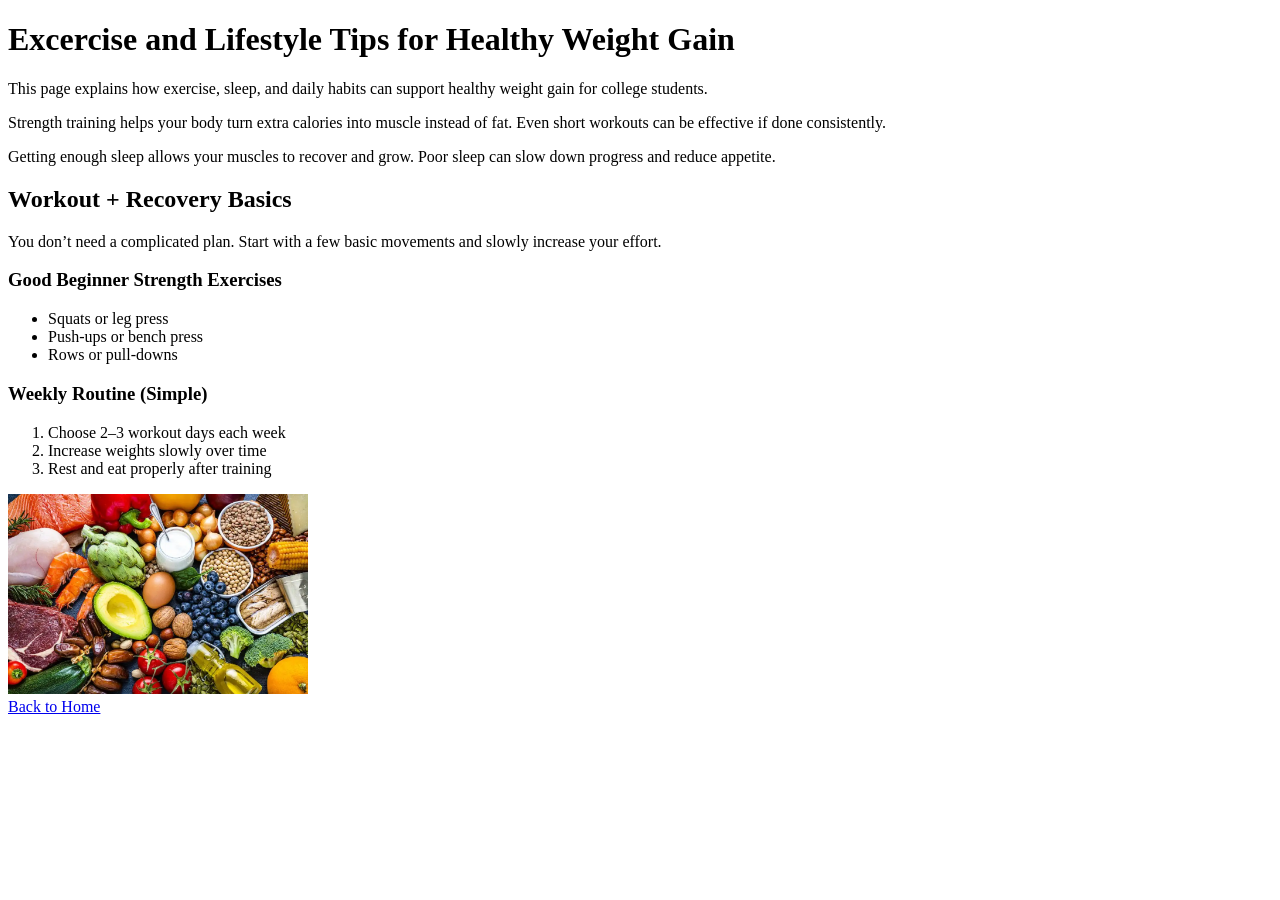
==== page2.html @ 1ef4fbcf "Healthy Weight Gain For College Students" ====
<!DOCTYPE html>
<html lang="en">
<head>
  <meta charset="UTF-8">
  <meta name="viewport" content="width=device-width, initial-scale=1.0">
  <title>Healthy Weight Gain - Page 2</title>
</head>
<body>

    <!-- Header contains the page title and a brief introduction -->

  <header>
    <h1>Excercise and Lifestyle Tips for Healthy Weight Gain</h1>
    <p>
      This page explains how exercise, sleep, and daily habits can support healthy weight gain for college students.
    </p>
  </header>
    <!-- Main section holds the primary educational content of the page -->

  <main>
    <p>
      Strength training helps your body turn extra calories into muscle instead of fat. Even short workouts can be effective if done consistently.
    </p>

    <p>
      Getting enough sleep allows your muscles to recover and grow. Poor sleep can slow down progress and reduce appetite.
    </p>

    <!-- Section groups related workout and recovery tips -->

    <section>
      <h2>Workout + Recovery Basics</h2>
      <p>
        You don’t need a complicated plan. Start with a few basic movements and slowly increase your effort.
      </p>

    <!-- Unordered list highlights common exercises -->

      <h3>Good Beginner Strength Exercises</h3>
      <ul>
        <li>Squats or leg press</li>
        <li>Push-ups or bench press</li>
        <li>Rows or pull-downs</li>
      </ul>
      
    <!-- Ordered list presents steps in a logical order -->

      <h3>Weekly Routine (Simple)</h3>
      <ol>
        <li>Choose 2–3 workout days each week</li>
        <li>Increase weights slowly over time</li>
        <li>Rest and eat properly after training</li>
      </ol>

    <!-- Image visually supports the topic of healthy weight gain -->

      <img src="images/cover.webp" alt="Healthy foods for weight gain" width="300">
    </section>
  </main>
  
  <!-- Footer contains navigation back to the home page -->

  <footer>
    <a href="index.html">Back to Home</a>
  </footer>

</body>
</html>
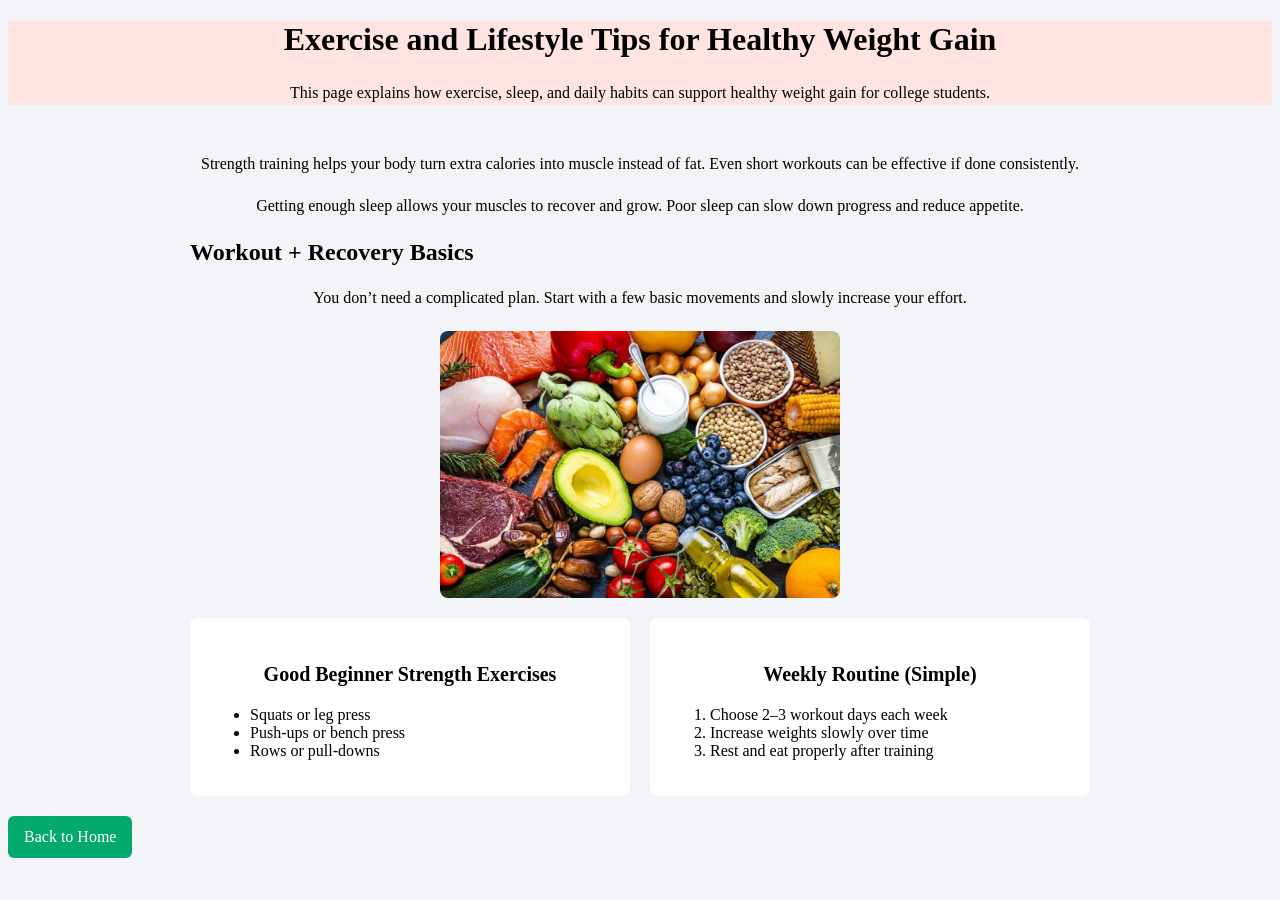
==== commit afbac569: "Added styles for main page layout and Flexbox" ====
--- a/page2.html
+++ b/page2.html
@@ -4,64 +4,73 @@
   <meta charset="UTF-8">
   <meta name="viewport" content="width=device-width, initial-scale=1.0">
   <title>Healthy Weight Gain - Page 2</title>
+  <link rel="stylesheet" href="./css/style.css" />
+
 </head>
 <body>
 
     <!-- Header contains the page title and a brief introduction -->
 
-  <header>
-    <h1>Excercise and Lifestyle Tips for Healthy Weight Gain</h1>
+  <header id="main-page-header2">
+    <h1>Exercise and Lifestyle Tips for Healthy Weight Gain</h1>
     <p>
       This page explains how exercise, sleep, and daily habits can support healthy weight gain for college students.
     </p>
   </header>
     <!-- Main section holds the primary educational content of the page -->
 
-  <main>
+  <main id="page2-content">
     <p>
       Strength training helps your body turn extra calories into muscle instead of fat. Even short workouts can be effective if done consistently.
     </p>
 
-    <p>
+    <p class="intro-text">
       Getting enough sleep allows your muscles to recover and grow. Poor sleep can slow down progress and reduce appetite.
     </p>
 
     <!-- Section groups related workout and recovery tips -->
 
-    <section>
+    <section id="workout-section">
       <h2>Workout + Recovery Basics</h2>
-      <p>
+      <p class ="intro-text">
         You don’t need a complicated plan. Start with a few basic movements and slowly increase your effort.
       </p>
+    
+    <!--Image visually supports the topic of health weight gain-->
+    <div class ="image-wrapper">
+      <img src="images/cover.webp" alt="Healthy foods for weight gain" width="400">
+    </div>  
 
-    <!-- Unordered list highlights common exercises -->
-
-      <h3>Good Beginner Strength Exercises</h3>
+    <!-- Flexbox wrapper to match Resource #3 style (optional but helps consistency) -->
+      <div id="workout_wrapper">
+        <section class="content-box" id="exercise-list">
+          <p class="subheader">Good Beginner Strength Exercises</p>
       <ul>
         <li>Squats or leg press</li>
         <li>Push-ups or bench press</li>
         <li>Rows or pull-downs</li>
       </ul>
+    </section>
+
+    <section class="content-box" id="routine-list">
       
     <!-- Ordered list presents steps in a logical order -->
-
-      <h3>Weekly Routine (Simple)</h3>
+      <p class="subheader">Weekly Routine (Simple)</p>
       <ol>
         <li>Choose 2–3 workout days each week</li>
         <li>Increase weights slowly over time</li>
         <li>Rest and eat properly after training</li>
       </ol>
 
-    <!-- Image visually supports the topic of healthy weight gain -->
-
-      <img src="images/cover.webp" alt="Healthy foods for weight gain" width="300">
     </section>
-  </main>
+  </div>
+</section>
+</main>
   
   <!-- Footer contains navigation back to the home page -->
 
-  <footer>
-    <a href="index.html">Back to Home</a>
+  <footer id="main-footer-2">
+    <a href="index.html" class="button-link">Back to Home</a>
   </footer>
 
 </body>
--- a/css/style.css
+++ b/css/style.css
@@ -0,0 +1,34 @@
+/* Page background + font */
+body { background-color: #f2f4f7; }
+header { background-color: mistyrose; text-align: center; }
+h3 { font-size: 24px; text-align: center; }
+p {line-height: 1.6;margin-bottom: 16px;text-align: center; }
+header p {max-width: 700px;margin: 10px auto;}
+img { border-radius: 8px; display: block; margin: 0 auto; }
+
+
+/* ID selectors */
+main {max-width: 900px;margin: 0 auto;padding: 20px;}
+#habits-section { max-width: 1000px; margin: 0 auto; }
+#main-footer, #main-footer2  { text-align: center; padding: 20px; }
+
+/* Class selectors */
+.content-box { background: white; padding: 20px; border-radius: 8px;}
+.image-wrapper {display: flex;justify-content: center;margin: 20px 0;}
+.intro-text { text-align: center; max-width: 800px; margin: 10px auto; }
+.subheader { font-weight: bold; font-size: 20px; text-align: center; }
+
+.button-link {
+  background-color: #04AA6D;
+  color: white;
+  padding: 12px 16px;
+  text-decoration: none;
+  display: inline-block;
+  border-radius: 6px;
+}
+
+
+/*Flexbox layout for two boxes*/
+.flex-container {display: flex;gap: 20px;max-width: 900px;margin: 0 auto;justify-content: center;}
+#workout_wrapper {display: flex;gap: 20px;}
+#exercise-list,#routine-list {flex: 1;}
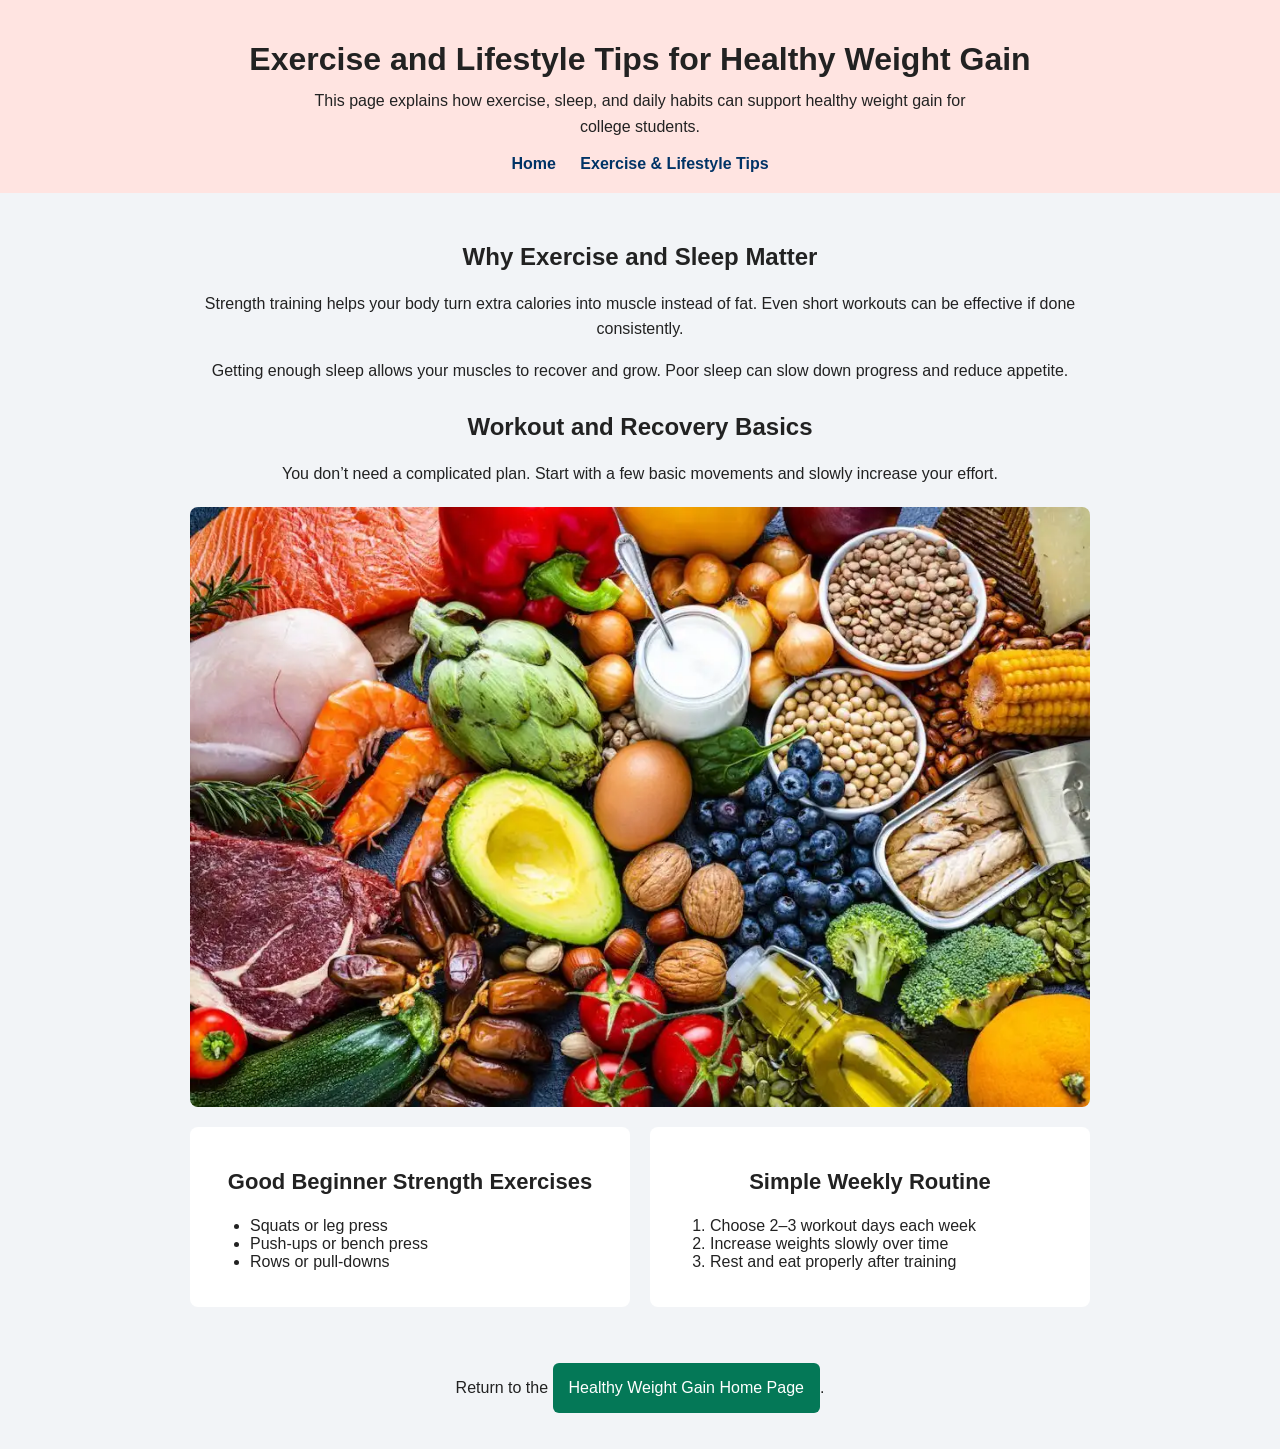
==== commit 7da12dea: "Add responsive media query and improve accessibility styling" ====
--- a/page2.html
+++ b/page2.html
@@ -3,74 +3,95 @@
 <head>
   <meta charset="UTF-8">
   <meta name="viewport" content="width=device-width, initial-scale=1.0">
-  <title>Healthy Weight Gain - Page 2</title>
+  <title>Healthy Weight Gain - Exercise and Lifestyle</title>
   <link rel="stylesheet" href="./css/style.css" />
+</head>
 
-</head>
 <body>
 
-    <!-- Header contains the page title and a brief introduction -->
+  <!-- Skip link for accessibility -->
+  <a class="skip-link" href="#main-content">Skip to main content</a>
 
+  <!-- Header -->
   <header id="main-page-header2">
     <h1>Exercise and Lifestyle Tips for Healthy Weight Gain</h1>
     <p>
       This page explains how exercise, sleep, and daily habits can support healthy weight gain for college students.
     </p>
+
+    <!-- Navigation -->
+    <nav aria-label="Primary Navigation">
+      <a href="index.html">Home</a>
+      <a href="page2.html">Exercise & Lifestyle Tips</a>
+    </nav>
   </header>
-    <!-- Main section holds the primary educational content of the page -->
 
-  <main id="page2-content">
-    <p>
-      Strength training helps your body turn extra calories into muscle instead of fat. Even short workouts can be effective if done consistently.
-    </p>
+  <!-- Main Content -->
+  <main id="main-content">
 
-    <p class="intro-text">
-      Getting enough sleep allows your muscles to recover and grow. Poor sleep can slow down progress and reduce appetite.
-    </p>
+    <section>
+      <h2>Why Exercise and Sleep Matter</h2>
 
-    <!-- Section groups related workout and recovery tips -->
+      <p>
+        Strength training helps your body turn extra calories into muscle instead of fat.
+        Even short workouts can be effective if done consistently.
+      </p>
+
+      <p>
+        Getting enough sleep allows your muscles to recover and grow.
+        Poor sleep can slow down progress and reduce appetite.
+      </p>
+    </section>
 
     <section id="workout-section">
-      <h2>Workout + Recovery Basics</h2>
-      <p class ="intro-text">
-        You don’t need a complicated plan. Start with a few basic movements and slowly increase your effort.
+
+      <h2>Workout and Recovery Basics</h2>
+
+      <p>
+        You don’t need a complicated plan. Start with a few basic movements
+        and slowly increase your effort.
       </p>
-    
-    <!--Image visually supports the topic of health weight gain-->
-    <div class ="image-wrapper">
-      <img src="images/cover.webp" alt="Healthy foods for weight gain" width="400">
-    </div>  
 
-    <!-- Flexbox wrapper to match Resource #3 style (optional but helps consistency) -->
-      <div id="workout_wrapper">
-        <section class="content-box" id="exercise-list">
-          <p class="subheader">Good Beginner Strength Exercises</p>
-      <ul>
-        <li>Squats or leg press</li>
-        <li>Push-ups or bench press</li>
-        <li>Rows or pull-downs</li>
-      </ul>
+      <!-- Supporting image -->
+      <div class="image-wrapper">
+        <img 
+          src="images/cover.webp" 
+          alt="College student performing strength training exercises in a gym"
+        >
+      </div>
+
+      <div id="workout_wrapper" class="flex-container">
+
+        <div class="content-box" id="exercise-list">
+          <h3>Good Beginner Strength Exercises</h3>
+          <ul>
+            <li>Squats or leg press</li>
+            <li>Push-ups or bench press</li>
+            <li>Rows or pull-downs</li>
+          </ul>
+        </div>
+
+        <div class="content-box" id="routine-list">
+          <h3>Simple Weekly Routine</h3>
+          <ol>
+            <li>Choose 2–3 workout days each week</li>
+            <li>Increase weights slowly over time</li>
+            <li>Rest and eat properly after training</li>
+          </ol>
+        </div>
+
+      </div>
+
     </section>
 
-    <section class="content-box" id="routine-list">
-      
-    <!-- Ordered list presents steps in a logical order -->
-      <p class="subheader">Weekly Routine (Simple)</p>
-      <ol>
-        <li>Choose 2–3 workout days each week</li>
-        <li>Increase weights slowly over time</li>
-        <li>Rest and eat properly after training</li>
-      </ol>
+  </main>
 
-    </section>
-  </div>
-</section>
-</main>
-  
-  <!-- Footer contains navigation back to the home page -->
-
+  <!-- Footer -->
   <footer id="main-footer-2">
-    <a href="index.html" class="button-link">Back to Home</a>
+    <p>
+      Return to the 
+      <a href="index.html" class="button-link">Healthy Weight Gain Home Page</a>.
+    </p>
   </footer>
 
 </body>
--- a/css/style.css
+++ b/css/style.css
@@ -1,25 +1,110 @@
-/* Page background + font */
-body { background-color: #f2f4f7; }
-header { background-color: mistyrose; text-align: center; }
-h3 { font-size: 24px; text-align: center; }
-p {line-height: 1.6;margin-bottom: 16px;text-align: center; }
-header p {max-width: 700px;margin: 10px auto;}
-img { border-radius: 8px; display: block; margin: 0 auto; }
+/* Base Styles */
 
+body {
+  background-color: #f2f4f7;
+  font-family: Arial, sans-serif;
+  margin: 0;
+  padding: 0;
+  color: #222; /* Better contrast */
+}
 
-/* ID selectors */
-main {max-width: 900px;margin: 0 auto;padding: 20px;}
-#habits-section { max-width: 1000px; margin: 0 auto; }
-#main-footer, #main-footer2  { text-align: center; padding: 20px; }
+header {
+  background-color: #ffe4e1;
+  text-align: center;
+  padding: 20px;
+}
 
-/* Class selectors */
-.content-box { background: white; padding: 20px; border-radius: 8px;}
-.image-wrapper {display: flex;justify-content: center;margin: 20px 0;}
-.intro-text { text-align: center; max-width: 800px; margin: 10px auto; }
-.subheader { font-weight: bold; font-size: 20px; text-align: center; }
+h1 {
+  margin-bottom: 10px;
+}
+
+h2 {
+  text-align: center;
+  margin-top: 30px;
+}
+
+h3 {
+  font-size: 22px;
+  text-align: center;
+}
+
+p {
+  line-height: 1.6;
+  margin-bottom: 16px;
+  text-align: center;
+}
+
+header p {
+  max-width: 700px;
+  margin: 10px auto;
+}
+
+img {
+  border-radius: 8px;
+  display: block;
+  margin: 0 auto;
+  max-width: 100%; /* Makes image responsive */
+  height: auto;
+}
+
+/* Navigation */
+
+nav {
+  margin-top: 15px;
+}
+
+nav a {
+  margin: 0 10px;
+  text-decoration: none;
+  color: #003366; 
+  font-weight: bold;
+}
+
+nav a:hover {
+  text-decoration: underline;
+}
+
+/* Layout */
+
+main {
+  max-width: 900px;
+  margin: 0 auto;
+  padding: 20px;
+}
+
+#habits-section {
+  max-width: 1000px;
+  margin: 0 auto;
+}
+
+#main-footer,
+#main-footer-2 {
+  text-align: center;
+  padding: 20px;
+}
+
+/* Components */
+
+.content-box {
+  background: white;
+  padding: 20px;
+  border-radius: 8px;
+}
+
+.image-wrapper {
+  display: flex;
+  justify-content: center;
+  margin: 20px 0;
+}
+
+.intro-text {
+  text-align: center;
+  max-width: 800px;
+  margin: 10px auto;
+}
 
 .button-link {
-  background-color: #04AA6D;
+  background-color: #047857; /* Darker green for contrast */
   color: white;
   padding: 12px 16px;
   text-decoration: none;
@@ -27,8 +112,70 @@
   border-radius: 6px;
 }
 
+.button-link:hover {
+  background-color: #065f46;
+}
 
-/*Flexbox layout for two boxes*/
-.flex-container {display: flex;gap: 20px;max-width: 900px;margin: 0 auto;justify-content: center;}
-#workout_wrapper {display: flex;gap: 20px;}
-#exercise-list,#routine-list {flex: 1;}
+/* Flexbox Layout */
+
+.flex-container {
+  display: flex;
+  gap: 20px;
+  max-width: 900px;
+  margin: 0 auto;
+  justify-content: center;
+}
+
+#workout_wrapper {
+  display: flex;
+  gap: 20px;
+}
+
+#exercise-list,
+#routine-list {
+  flex: 1;
+}
+
+/* Skip Link (Accessibility) */
+
+.skip-link {
+  position: absolute;
+  left: -999px;
+  top: 10px;
+}
+
+.skip-link:focus {
+  left: 10px;
+  background: white;
+  padding: 8px 12px;
+  border: 2px solid black;
+  z-index: 1000;
+}
+
+/* Responsive Media Query */
+
+@media (max-width: 768px) {
+
+  body {
+    font-size: 15px;
+  }
+
+  .flex-container,
+  #workout_wrapper {
+    flex-direction: column;
+    align-items: center;
+  }
+
+  nav a {
+    display: block;
+    margin: 10px 0;
+  }
+
+  main {
+    padding: 15px;
+  }
+
+  .content-box {
+    width: 100%;
+  }
+}
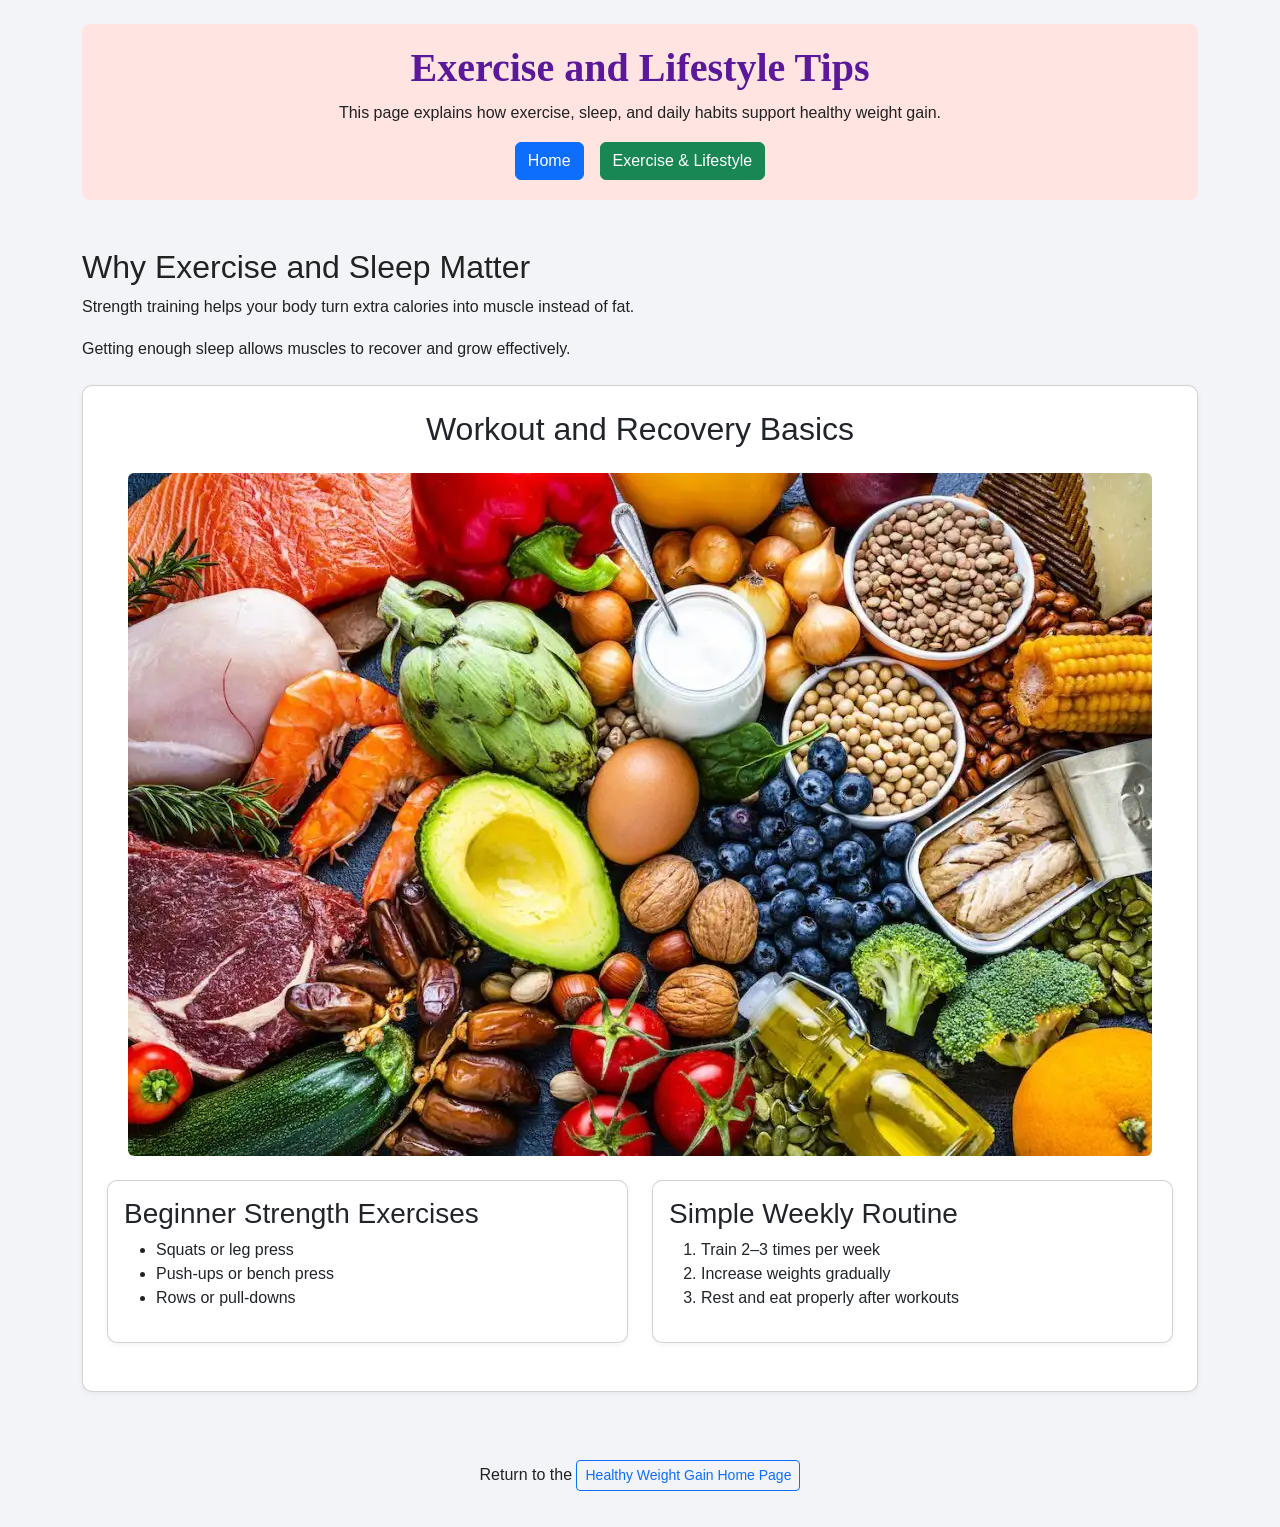
==== commit e9e018f5: "Final polish before deployment" ====
--- a/page2.html
+++ b/page2.html
@@ -4,95 +4,92 @@
   <meta charset="UTF-8">
   <meta name="viewport" content="width=device-width, initial-scale=1.0">
   <title>Healthy Weight Gain - Exercise and Lifestyle</title>
-  <link rel="stylesheet" href="./css/style.css" />
+
+  <!-- Bootstrap CDN -->
+  <link href="https://cdn.jsdelivr.net/npm/bootstrap@5.3.3/dist/css/bootstrap.min.css" rel="stylesheet">
+
+  <!-- Custom CSS -->
+  <link rel="stylesheet" href="./css/style.css">
 </head>
 
 <body>
 
-  <!-- Skip link for accessibility -->
   <a class="skip-link" href="#main-content">Skip to main content</a>
 
-  <!-- Header -->
-  <header id="main-page-header2">
-    <h1>Exercise and Lifestyle Tips for Healthy Weight Gain</h1>
-    <p>
-      This page explains how exercise, sleep, and daily habits can support healthy weight gain for college students.
-    </p>
+  <div class="container mt-4">
 
-    <!-- Navigation -->
-    <nav aria-label="Primary Navigation">
-      <a href="index.html">Home</a>
-      <a href="page2.html">Exercise & Lifestyle Tips</a>
-    </nav>
-  </header>
-
-  <!-- Main Content -->
-  <main id="main-content">
-
-    <section>
-      <h2>Why Exercise and Sleep Matter</h2>
-
+    <header class="text-center mb-5">
+      <h1 class="custom-heading">Exercise and Lifestyle Tips</h1>
       <p>
-        Strength training helps your body turn extra calories into muscle instead of fat.
-        Even short workouts can be effective if done consistently.
+        This page explains how exercise, sleep, and daily habits support healthy weight gain.
       </p>
 
-      <p>
-        Getting enough sleep allows your muscles to recover and grow.
-        Poor sleep can slow down progress and reduce appetite.
-      </p>
-    </section>
+      <nav class="d-flex justify-content-center gap-3 mt-3" aria-label="Primary Navigation">
+        <a href="index.html" class="btn btn-primary">Home</a>
+        <a href="page2.html" class="btn btn-success">Exercise & Lifestyle</a>
+      </nav>
+    </header>
 
-    <section id="workout-section">
+    <main id="main-content">
 
-      <h2>Workout and Recovery Basics</h2>
+      <section class="mb-4">
+        <h2>Why Exercise and Sleep Matter</h2>
+        <p>
+          Strength training helps your body turn extra calories into muscle instead of fat.
+        </p>
+        <p>
+          Getting enough sleep allows muscles to recover and grow effectively.
+        </p>
+      </section>
 
-      <p>
-        You don’t need a complicated plan. Start with a few basic movements
-        and slowly increase your effort.
-      </p>
+      <section class="card p-4 mb-5">
+        <h2 class="text-center mb-4">Workout and Recovery Basics</h2>
 
-      <!-- Supporting image -->
-      <div class="image-wrapper">
-        <img 
-          src="images/cover.webp" 
-          alt="College student performing strength training exercises in a gym"
-        >
-      </div>
-
-      <div id="workout_wrapper" class="flex-container">
-
-        <div class="content-box" id="exercise-list">
-          <h3>Good Beginner Strength Exercises</h3>
-          <ul>
-            <li>Squats or leg press</li>
-            <li>Push-ups or bench press</li>
-            <li>Rows or pull-downs</li>
-          </ul>
+        <div class="text-center mb-4">
+          <img 
+            src="./images/cover.webp"
+            alt="College student performing strength training exercises in a gym"
+            class="img-fluid rounded">
         </div>
 
-        <div class="content-box" id="routine-list">
-          <h3>Simple Weekly Routine</h3>
-          <ol>
-            <li>Choose 2–3 workout days each week</li>
-            <li>Increase weights slowly over time</li>
-            <li>Rest and eat properly after training</li>
-          </ol>
+        <div class="row">
+          <div class="col-md-6 mb-4">
+            <div class="card p-3 h-100">
+              <h3>Beginner Strength Exercises</h3>
+              <ul>
+                <li>Squats or leg press</li>
+                <li>Push-ups or bench press</li>
+                <li>Rows or pull-downs</li>
+              </ul>
+            </div>
+          </div>
+
+          <div class="col-md-6 mb-4">
+            <div class="card p-3 h-100">
+              <h3>Simple Weekly Routine</h3>
+              <ol>
+                <li>Train 2–3 times per week</li>
+                <li>Increase weights gradually</li>
+                <li>Rest and eat properly after workouts</li>
+              </ol>
+            </div>
+          </div>
         </div>
 
-      </div>
+      </section>
 
-    </section>
+    </main>
 
-  </main>
+    <footer id="main-footer-2" class="text-center mt-5">
+      <p>
+        Return to the 
+        <a href="index.html" class="btn btn-outline-primary btn-sm">
+          Healthy Weight Gain Home Page
+        </a>
+      </p>
+    </footer>
 
-  <!-- Footer -->
-  <footer id="main-footer-2">
-    <p>
-      Return to the 
-      <a href="index.html" class="button-link">Healthy Weight Gain Home Page</a>.
-    </p>
-  </footer>
+  </div>
 
 </body>
-</html>
+</html>
--- a/css/style.css
+++ b/css/style.css
@@ -1,142 +1,29 @@
-/* Base Styles */
-
 body {
   background-color: #f2f4f7;
   font-family: Arial, sans-serif;
-  margin: 0;
-  padding: 0;
-  color: #222; /* Better contrast */
+  color: #222;
 }
 
 header {
   background-color: #ffe4e1;
-  text-align: center;
+  border-radius: 8px;
   padding: 20px;
 }
 
-h1 {
-  margin-bottom: 10px;
-}
-
-h2 {
-  text-align: center;
-  margin-top: 30px;
-}
-
-h3 {
-  font-size: 22px;
-  text-align: center;
+.custom-heading {
+  font-family: Georgia, serif;
+  font-weight: bold;
+  color: #5A189A;
 }
 
 p {
   line-height: 1.6;
-  margin-bottom: 16px;
-  text-align: center;
-}
-
-header p {
-  max-width: 700px;
-  margin: 10px auto;
-}
-
-img {
-  border-radius: 8px;
-  display: block;
-  margin: 0 auto;
-  max-width: 100%; /* Makes image responsive */
-  height: auto;
-}
-
-/* Navigation */
-
-nav {
-  margin-top: 15px;
-}
-
-nav a {
-  margin: 0 10px;
-  text-decoration: none;
-  color: #003366; 
-  font-weight: bold;
-}
-
-nav a:hover {
-  text-decoration: underline;
-}
-
-/* Layout */
-
-main {
-  max-width: 900px;
-  margin: 0 auto;
-  padding: 20px;
-}
-
-#habits-section {
-  max-width: 1000px;
-  margin: 0 auto;
 }
 
 #main-footer,
 #main-footer-2 {
-  text-align: center;
   padding: 20px;
 }
-
-/* Components */
-
-.content-box {
-  background: white;
-  padding: 20px;
-  border-radius: 8px;
-}
-
-.image-wrapper {
-  display: flex;
-  justify-content: center;
-  margin: 20px 0;
-}
-
-.intro-text {
-  text-align: center;
-  max-width: 800px;
-  margin: 10px auto;
-}
-
-.button-link {
-  background-color: #047857; /* Darker green for contrast */
-  color: white;
-  padding: 12px 16px;
-  text-decoration: none;
-  display: inline-block;
-  border-radius: 6px;
-}
-
-.button-link:hover {
-  background-color: #065f46;
-}
-
-/* Flexbox Layout */
-
-.flex-container {
-  display: flex;
-  gap: 20px;
-  max-width: 900px;
-  margin: 0 auto;
-  justify-content: center;
-}
-
-#workout_wrapper {
-  display: flex;
-  gap: 20px;
-}
-
-#exercise-list,
-#routine-list {
-  flex: 1;
-}
-
-/* Skip Link (Accessibility) */
 
 .skip-link {
   position: absolute;
@@ -152,30 +39,7 @@
   z-index: 1000;
 }
 
-/* Responsive Media Query */
-
-@media (max-width: 768px) {
-
-  body {
-    font-size: 15px;
-  }
-
-  .flex-container,
-  #workout_wrapper {
-    flex-direction: column;
-    align-items: center;
-  }
-
-  nav a {
-    display: block;
-    margin: 10px 0;
-  }
-
-  main {
-    padding: 15px;
-  }
-
-  .content-box {
-    width: 100%;
-  }
-}
+.card {
+  border-radius: 10px;
+  box-shadow: 0 2px 6px rgba(0,0,0,0.05);
+}
